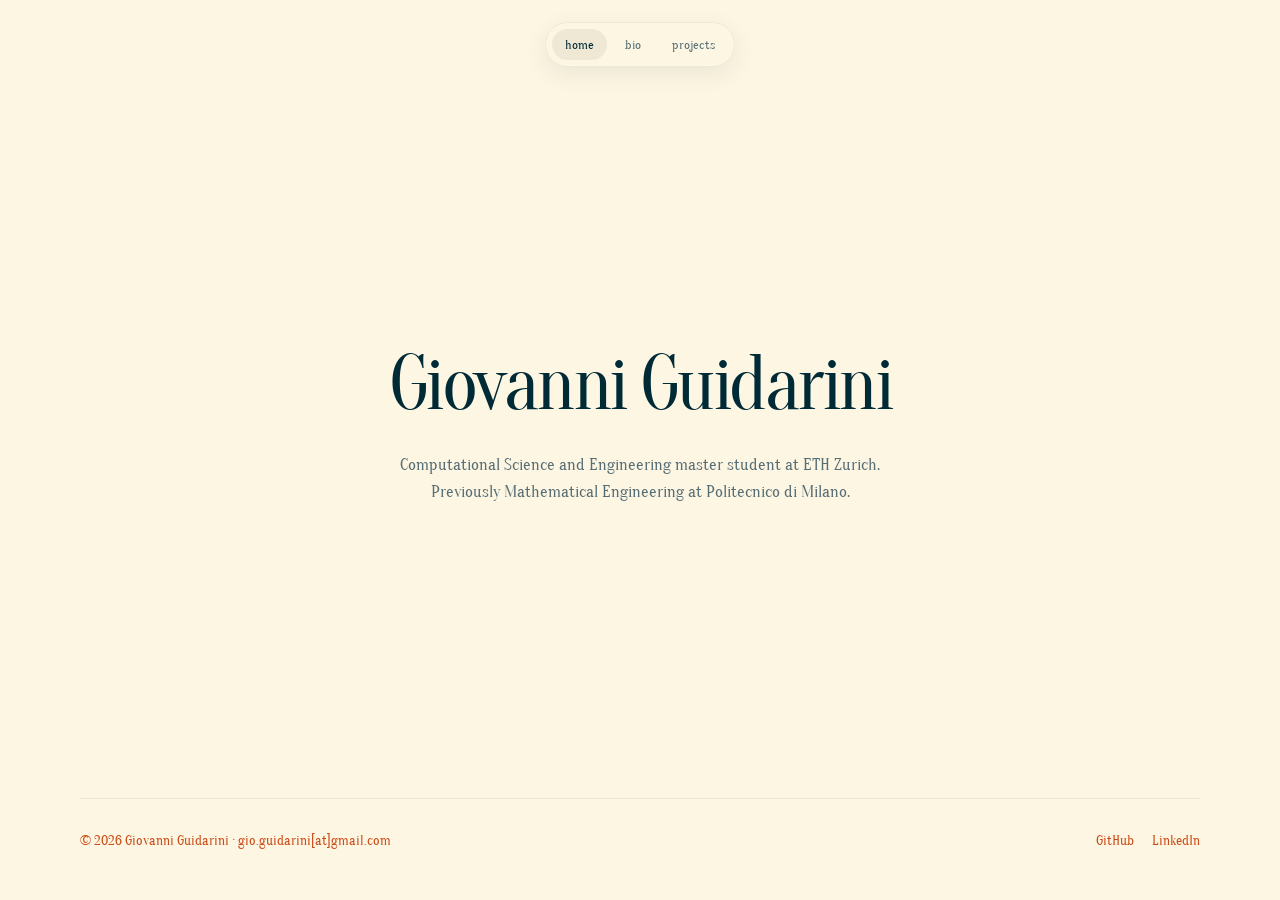
==== index.html @ 8b1a5777 "Update site favicon Co-authored-by: Copilot <223556219+Copilot@users.noreply.github.com>" ====
<!doctype html>
<html lang="en">
<head>
  <meta charset="utf-8">
  <meta name="viewport" content="width=device-width, initial-scale=1">
  <title>Giovanni Guidarini</title>
  <meta name="description" content="Computational Science and Engineering student at ETH Zurich">
  <meta name="author" content="Giovanni Guidarini">
  <link rel="canonical" href="https://gioguida.github.io/">
  <link rel="stylesheet" href="style.css">
  <link rel="icon" type="image/x-icon" href="favicon.ico?v=4">
</head>
<body class="home-page"><nav class="site-nav" aria-label="Main navigation"><a href="index.html" aria-current="page">home</a><a href="bio.html">bio</a><a href="projects.html">projects</a><a href="lecture-notes.html">lecture notes</a></nav>
<main class="page"><section class="profile-home"><div class="profile-copy"><h1>Giovanni Guidarini</h1><p class="description">Computational Science and Engineering master student at ETH Zurich. Previously Mathematical Engineering at Politecnico di Milano.</p></div></section></main>
<footer class="page footer"><span>© 2026 Giovanni Guidarini <span>·</span> gio.guidarini[at]gmail.com</span><span class="footer-links"><a href="https://github.com/gioguida" target="_blank" rel="noopener">GitHub</a><a href="https://www.linkedin.com/in/giovanni-guidarini/" target="_blank" rel="noopener">LinkedIn</a></span></footer></body></html>
---- style.css ----
@import url('https://fonts.googleapis.com/css2?family=Oranienbaum&display=swap');

:root {
  --base03: #002b36;
  --base01: #586e75;
  --base00: #657b83;
  --base0: #839496;
  --base2: #eee8d5;
  --base3: #fdf6e3;
  --yellow: #b58900;
  --orange: #cb4b16;
  --red: #dc322f;
  --cyan: #2aa198;
  --blue: #268bd2;
  --violet: #6c71c4;
  --color-background: #fdf6e3;
  --color-surface: rgba(255, 255, 255, .55);
  --color-text-primary: #002b36;
  --color-text-secondary: #657b83;
  --color-text-muted: #586e75;
  --color-accent: #268bd2;
  --color-border: #eee8d5;
  --shadow: 0 18px 48px rgba(0, 43, 54, .10);
  --font-display: "Oranienbaum", Didot, "Bodoni 72", "Times New Roman", serif;
  --font-text: "Oranienbaum", Iowan Old Style, Baskerville, Georgia, serif;
  --font-mono: ui-monospace, SFMono-Regular, Consolas, monospace;
  --font-weight-heading: 400;
  --font-size-body: 1.05rem;
  --font-size-small: .84rem;
  --page-max-width: 1120px;
  --page-gutter: 48px;
  --radius-card: 22px;
  --radius-control: 999px;
  --space-card: 27px;
  --space-grid: 18px;
  --space-section: 100px;
  --space-bio-section: 40px;
  --subpage-width: 930px;
  --bio-hero-width: 930px;
  --bio-photo-width: 370px;
  --bio-photo-mobile-width: clamp(96px, 28vw, 150px);
  --bio-photo-aspect-ratio: 9 / 10;
  --bio-photo-top-offset: -20px;
  --transition: .2s ease;
  --blur: 10px;
}

* { box-sizing: border-box; }
html { scroll-behavior: smooth; }
body {
  margin: 0;
  background: var(--base3);
  color: var(--base00);
  font-family: var(--font-text);
  font-size: var(--font-size-body);
  line-height: 1.58;
}
.home-page { height: 100svh; overflow: hidden; display: flex; flex-direction: column; }
.home-page main { flex: 1; min-height: 0; overflow: hidden; }
.home-page .footer { flex-shrink: 0; }
a { color: inherit; text-decoration: none; }
img { display: block; max-width: 100%; }

.site-nav {
  position: fixed; z-index: 10; top: 22px; left: 50vw; transform: translateX(-50%);
  display: flex; gap: 5px; padding: 6px;
  background: rgba(253, 246, 227, .88); border: 1px solid var(--base2);
  border-radius: 999px; box-shadow: 0 7px 25px rgba(0,43,54,.08);
  backdrop-filter: blur(10px);
}
.site-nav a { padding: 5px 13px; border-radius: 999px; font-size: .84rem; color: var(--base01); }
.site-nav a:hover, .site-nav a[aria-current="page"] { background: var(--base2); color: var(--base03); }
.site-nav a[href*="lecture-notes"] { display: none; }

.page { width: min(var(--page-max-width), calc(100% - var(--page-gutter))); margin: 0 auto; }
.hero { min-height: 100vh; display: grid; grid-template-columns: 1.08fr .92fr; align-items: center; gap: 9%; padding: 100px 0 70px; }
.profile-home { height: 100%; min-height: 0; display: grid; grid-template-columns: 1fr; align-items: center; justify-items: center; padding: 90px 0 35px; }
.profile-copy { max-width: 560px; text-align: center; }
.profile-copy h1 { font-size: clamp(2.7rem, 6vw, 5.2rem); }
.description { max-width: 510px; margin: 28px auto 0; font-size: 1.08rem; color: var(--base01); }
.eyebrow { margin: 0 0 20px; color: var(--orange); font: 600 .8rem/1.2 var(--font-mono); letter-spacing: .14em; text-transform: uppercase; }
h1, h2, h3 { margin: 0; color: var(--base03); font-family: var(--font-display); font-weight: var(--font-weight-heading); letter-spacing: -.045em; line-height: .98; }
h1 { max-width: 680px; font-size: clamp(2.8rem, 6vw, 5.5rem); }
h2 { font-size: clamp(1.9rem, 3.8vw, 3.8rem); }
h3 { font-size: 1.3rem; letter-spacing: -.03em; line-height: 1.05; }
.lede { max-width: 580px; margin: 28px 0 0; font-size: 1.13rem; color: var(--base01); }
.accent { color: var(--blue); }
.portrait-frame { position: relative; max-width: 390px; justify-self: end; margin: 0; }
.home-page .portrait-frame { min-height: 0; max-height: 100%; }
.portrait-frame::before { content: none; }
.portrait-frame img { aspect-ratio: 4 / 5; width: 100%; object-fit: cover; object-position: 63% 70%; border-radius: 20px; }
.home-page .portrait-frame img { max-height: 100%; height: auto; }
.portrait-note { position: absolute; bottom: 24px; left: -42px; padding: 9px 14px; background: var(--base03); color: var(--base3); border-radius: 10px; font: .78rem var(--font-mono); transform: rotate(-5deg); }
.section { padding: 100px 0; }
.section-heading { display: flex; justify-content: space-between; align-items: end; gap: 24px; margin-bottom: 38px; }
.section-heading p { max-width: 420px; margin: 0; }
.muted { color: var(--base01); }
.grid { display: grid; grid-template-columns: repeat(3, 1fr); gap: var(--space-grid); }
.card { display: flex; flex-direction: column; min-height: 300px; padding: var(--space-card); background: var(--color-surface); border: 1px solid var(--color-border); border-radius: var(--radius-card); transition: transform var(--transition), box-shadow var(--transition); }
.card:hover { transform: translateY(-5px); box-shadow: var(--shadow); }
.card .meta { margin-bottom: 46px; color: var(--orange); font: .75rem var(--font-mono); }
.card p { margin: 13px 0 22px; }
.publication-list { border-top: 1px solid var(--base2); }
.publication { display: block; padding: 28px 4px; border-bottom: 1px solid var(--base2); }
.publication:hover h2 { color: var(--blue); }
.publication h2 { margin-bottom: 10px; font-size: 1.55rem; }
.publication p { max-width: 620px; margin: 0 0 10px; }
.tag { display: inline-block; margin: 3px 4px 0 0; padding: 4px 9px; border-radius: 999px; background: var(--base2); color: var(--base01); font-size: .76rem; }
.split { display: grid; grid-template-columns: .8fr 1.2fr; gap: 12%; align-items: start; }
.about-list { display: grid; gap: 12px; margin: 0; padding: 0; list-style: none; }
.about-list li { padding: 18px 0; border-top: 1px solid var(--base2); }
.about-list strong { display: block; color: var(--base03); }
.footer { display: flex; justify-content: space-between; align-items: center; gap: 24px; padding: 32px 0 48px; border-top: 1px solid var(--base2); font-size: .85rem; }
.footer-links { display: flex; gap: 18px; color: var(--base01); }
.footer-links a:hover { color: var(--blue); }
.footer span { color: var(--orange); }

.subpage { max-width: var(--subpage-width); padding: 160px 0 90px; }
.bio-page { padding-left: 8px; }
.subpage .intro { max-width: 730px; margin-bottom: 60px; }
.project-art { height: 165px; margin: -27px -27px 25px; padding: 20px; overflow: hidden; border-radius: 21px 21px 0 0; background: var(--base2); }
.art-one { background: linear-gradient(135deg, #eee8d5 0 52%, #b58900 52%); }
.art-two { background: linear-gradient(145deg, #dbe9e5 0 48%, #2aa198 48% 75%, #002b36 75%); }
.art-three { background: linear-gradient(135deg, #f6e2d7, #cb4b16 62%, #dc322f); }
.mini-window { width: 74%; height: 100%; padding: 15px; background: rgba(253,246,227,.88); border-radius: 11px; box-shadow: 0 8px 18px rgba(0,43,54,.13); }
.mini-line { height: 6px; margin: 8px 0; border-radius: 4px; background: var(--base0); opacity: .65; }
.mini-line.short { width: 55%; background: var(--blue); }
.detail-hero { display: grid; grid-template-columns: .95fr 1.05fr; gap: 8%; align-items: center; margin-bottom: 65px; }
.detail-hero--text-only { grid-template-columns: 1fr; }
.detail-hero h1 { font-size: clamp(2.4rem, 4.3vw, 4.2rem); }
.detail-hero p { font-size: 1.1rem; }
.project-image { min-height: 340px; border-radius: 24px; box-shadow: var(--shadow); }
.project-photo { width: 100%; height: 340px; object-fit: cover; }
.protein-structure { object-fit: contain; background: #000; }
img[src*="aise/comparative-loss-landscapes"] { object-fit: contain; background: var(--base3); }
.detail-body { display: grid; grid-template-columns: 1.35fr .65fr; gap: 12%; }
.detail-body h2 { font-size: 1.7rem; margin-bottom: 18px; }
.detail-body p { max-width: 680px; }
.side-note { align-self: start; height: fit-content; padding: 22px; background: var(--base2); border-radius: 18px; }
.side-note p { margin: 8px 0; font-size: .9rem; }
.download { display: inline-block; margin-top: 18px; padding: 11px 16px; background: var(--base03); color: var(--base3); border-radius: 10px; font-size: .86rem; }
.download:hover { background: var(--blue); }
.download:focus-visible, .site-nav a:focus-visible { outline: 2px solid var(--blue); outline-offset: 3px; }
.report-download { margin-left: 12px; }
.empty-state { padding: 28px 4px; border-top: 1px solid var(--color-border); border-bottom: 1px solid var(--color-border); }

.bio-hero { display: grid; max-width: var(--bio-hero-width); grid-template-columns: minmax(0, 1fr) min(40%, var(--bio-photo-width)); gap: var(--space-bio-section); align-items: start; margin-bottom: var(--space-bio-section); }
.bio-intro h2 { margin-top: 16px; font-size: 1.35rem; line-height: 1.2; letter-spacing: -.02em; }
.bio-facts { max-width: 450px; margin: 38px 0 12px; border-top: 1px solid var(--color-border); }
.bio-facts div { display: grid; grid-template-columns: 110px 1fr; gap: 16px; padding: 15px 0; border-bottom: 1px solid var(--color-border); }
.bio-facts dt { color: var(--base01); }
.bio-facts dd { margin: 0; color: var(--base03); }
.bio-photo { width: 100%; height: auto; margin-top: var(--bio-photo-top-offset); aspect-ratio: var(--bio-photo-aspect-ratio); object-fit: cover; object-position: center 35%; border-radius: var(--radius-card); box-shadow: var(--shadow); }
.bio-section { margin-bottom: var(--space-bio-section); }
.bio-section:last-child { margin-bottom: 0; }
.bio-section h2 { margin-bottom: 30px; font-size: clamp(1.9rem, 3.8vw, 3.8rem); }
.cv-list { margin: 0; padding: 0; list-style: none; border-top: 1px solid var(--color-border); }
.cv-entry { display: grid; grid-template-columns: minmax(135px, .3fr) 1fr; gap: var(--space-grid); padding: 24px 0; border-bottom: 1px solid var(--color-border); }
.cv-entry-date { padding-top: 3px; color: var(--orange); font: .78rem/1.5 var(--font-mono); }
.cv-entry h3 { font-size: 1.55rem; }
.cv-entry p { margin: 7px 0 0; color: var(--base03); }
.cv-entry .muted { display: block; margin-top: 3px; }

@media (max-width: 760px) {
  .page { width: min(100% - 30px, 600px); }
  .site-nav { top: 12px; }
  .site-nav a { padding: 5px 9px; font-size: .73rem; }
  .hero, .profile-home, .split, .detail-hero, .detail-body { grid-template-columns: 1fr; gap: 48px; }
  .hero { padding-top: 125px; }
  .profile-home { height: 100%; gap: 20px; padding-top: 105px; padding-bottom: 25px; }
  .profile-copy h1 { font-size: clamp(2.5rem, 11vw, 3.8rem); }
  .description { margin-top: 18px; font-size: .98rem; }
  .portrait-frame { width: min(100%, 330px); max-height: 45svh; justify-self: center; }
  .portrait-frame img { max-height: 45svh; object-fit: cover; }
  .grid { grid-template-columns: 1fr; }
  .section { padding: 65px 0; }
  .section-heading { display: block; }
  .section-heading p { margin-top: 18px; }
  .subpage { padding-top: 130px; }
  .bio-hero { grid-template-columns: 1fr; gap: 18px; align-items: start; }
  .bio-facts { margin-top: 22px; }
  .bio-facts div { grid-template-columns: 1fr; gap: 0; padding: 9px 0; }
  .bio-photo { width: min(100%, 220px); margin-top: 18px; }
  .cv-entry { grid-template-columns: 1fr; gap: 7px; }
  .footer { align-items: flex-start; flex-direction: column; gap: 12px; }
}
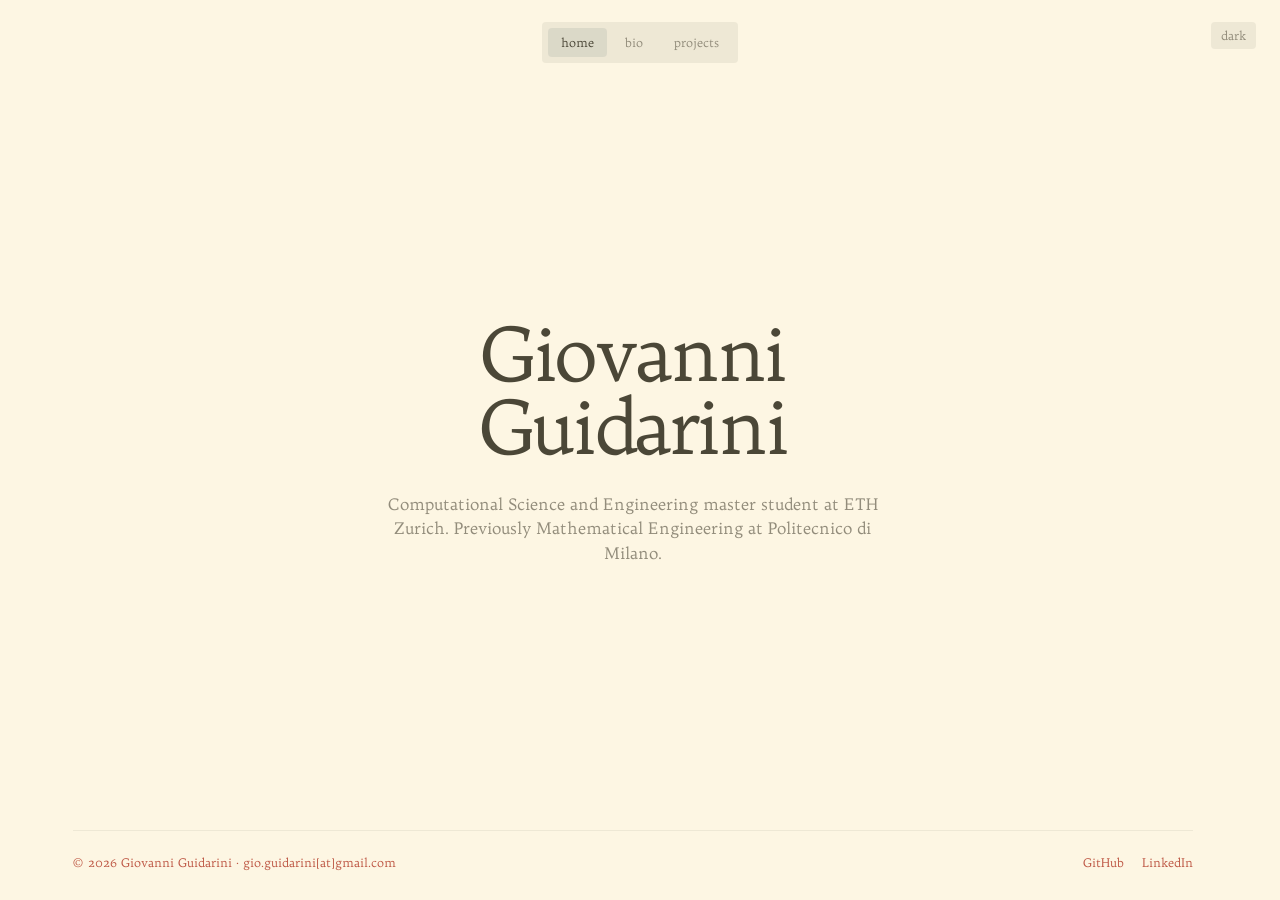
==== commit 0c7df765: "add dark more and restyle" ====
--- a/index.html
+++ b/index.html
@@ -8,8 +8,9 @@
   <meta name="author" content="Giovanni Guidarini">
   <link rel="canonical" href="https://gioguida.github.io/">
   <link rel="stylesheet" href="style.css">
-  <link rel="icon" type="image/x-icon" href="favicon.ico?v=4">
+  <link rel="icon" type="image/x-icon" href="favicon.ico?v=5">
+  <script src="theme.js" defer></script>
 </head>
-<body class="home-page"><nav class="site-nav" aria-label="Main navigation"><a href="index.html" aria-current="page">home</a><a href="bio.html">bio</a><a href="projects.html">projects</a><a href="lecture-notes.html">lecture notes</a></nav>
+<body class="home-page"><nav class="site-nav" aria-label="Main navigation"><a href="index.html" aria-current="page">home</a><a href="bio.html">bio</a><a href="projects.html">projects</a><a href="lecture-notes.html">lecture notes</a></nav><button class="theme-toggle" type="button" aria-label="Switch to dark mode" aria-pressed="false">dark</button>
 <main class="page"><section class="profile-home"><div class="profile-copy"><h1>Giovanni Guidarini</h1><p class="description">Computational Science and Engineering master student at ETH Zurich. Previously Mathematical Engineering at Politecnico di Milano.</p></div></section></main>
 <footer class="page footer"><span>© 2026 Giovanni Guidarini <span>·</span> gio.guidarini[at]gmail.com</span><span class="footer-links"><a href="https://github.com/gioguida" target="_blank" rel="noopener">GitHub</a><a href="https://www.linkedin.com/in/giovanni-guidarini/" target="_blank" rel="noopener">LinkedIn</a></span></footer></body></html>
--- a/style.css
+++ b/style.css
@@ -1,52 +1,73 @@
-@import url('https://fonts.googleapis.com/css2?family=Oranienbaum&display=swap');
+@import url('https://fonts.googleapis.com/css2?family=Trykker&display=swap');
 
 :root {
-  --base03: #002b36;
-  --base01: #586e75;
-  --base00: #657b83;
+  --base03: #4b4737;
+  --base01: #928c7b;
+  --base00: #4b4737;
   --base0: #839496;
   --base2: #eee8d5;
   --base3: #fdf6e3;
   --yellow: #b58900;
-  --orange: #cb4b16;
+  --orange: #be5845;
   --red: #dc322f;
   --cyan: #2aa198;
   --blue: #268bd2;
   --violet: #6c71c4;
   --color-background: #fdf6e3;
   --color-surface: rgba(255, 255, 255, .55);
-  --color-text-primary: #002b36;
-  --color-text-secondary: #657b83;
-  --color-text-muted: #586e75;
+  --color-text-primary: #4b4737;
+  --color-text-secondary: #4b4737;
+  --color-text-muted: #928c7b;
   --color-accent: #268bd2;
   --color-border: #eee8d5;
+  --download-button: #e6d9b4;
   --shadow: 0 18px 48px rgba(0, 43, 54, .10);
-  --font-display: "Oranienbaum", Didot, "Bodoni 72", "Times New Roman", serif;
-  --font-text: "Oranienbaum", Iowan Old Style, Baskerville, Georgia, serif;
+  --font-display: "Trykker", Didot, "Bodoni 72", "Times New Roman", serif;
+  --font-text: "Trykker", Iowan Old Style, Baskerville, Georgia, serif;
   --font-mono: ui-monospace, SFMono-Regular, Consolas, monospace;
   --font-weight-heading: 400;
+  --font-scale: 90%;
   --font-size-body: 1.05rem;
   --font-size-small: .84rem;
   --page-max-width: 1120px;
   --page-gutter: 48px;
-  --radius-card: 22px;
-  --radius-control: 999px;
+  --radius-card: 6px;
+  --radius-control: 4px;
   --space-card: 27px;
   --space-grid: 18px;
   --space-section: 100px;
-  --space-bio-section: 40px;
+  --space-bio-section: 24px;
   --subpage-width: 930px;
   --bio-hero-width: 930px;
-  --bio-photo-width: 370px;
+  --bio-photo-width: 290px;
   --bio-photo-mobile-width: clamp(96px, 28vw, 150px);
   --bio-photo-aspect-ratio: 9 / 10;
-  --bio-photo-top-offset: -20px;
+  --bio-photo-top-offset: 0;
+  --bio-photo-fixed-top: 160px;
   --transition: .2s ease;
   --blur: 10px;
 }
 
+[data-theme="dark"] {
+  --base03: #fdf6e3;
+  --base01: #93a1a1;
+  --base00: #839496;
+  --base0: #657b83;
+  --base2: #35203a;
+  --base3: #231727;
+  --color-background: #231727;
+  --color-surface: rgba(53, 32, 58, .72);
+  --color-text-primary: #fdf6e3;
+  --color-text-secondary: #839496;
+  --color-text-muted: #93a1a1;
+  --color-border: #4b3150;
+  --download-button: #35203a;
+  --orange: #b4a7b7;
+  --shadow: 0 18px 48px rgba(0, 0, 0, .24);
+}
+
 * { box-sizing: border-box; }
-html { scroll-behavior: smooth; }
+html { scroll-behavior: smooth; font-size: var(--font-scale); scrollbar-gutter: stable; }
 body {
   margin: 0;
   background: var(--base3);
@@ -58,19 +79,26 @@
 .home-page { height: 100svh; overflow: hidden; display: flex; flex-direction: column; }
 .home-page main { flex: 1; min-height: 0; overflow: hidden; }
 .home-page .footer { flex-shrink: 0; }
+body:not(.home-page) { min-height: 100svh; display: flex; flex-direction: column; }
+body:not(.home-page) main { flex: 1; }
 a { color: inherit; text-decoration: none; }
 img { display: block; max-width: 100%; }
 
 .site-nav {
   position: fixed; z-index: 10; top: 22px; left: 50vw; transform: translateX(-50%);
   display: flex; gap: 5px; padding: 6px;
-  background: rgba(253, 246, 227, .88); border: 1px solid var(--base2);
-  border-radius: 999px; box-shadow: 0 7px 25px rgba(0,43,54,.08);
+  background: var(--base2); border: none;
+  border-radius: var(--radius-control); box-shadow: none;
   backdrop-filter: blur(10px);
 }
-.site-nav a { padding: 5px 13px; border-radius: 999px; font-size: .84rem; color: var(--base01); }
-.site-nav a:hover, .site-nav a[aria-current="page"] { background: var(--base2); color: var(--base03); }
+.site-nav a { padding: 5px 13px; border-radius: var(--radius-control); font-size: .84rem; color: var(--base01); }
+.site-nav a:hover, .site-nav a[aria-current="page"] { background: rgba(0, 43, 54, .08); color: var(--base03); }
 .site-nav a[href*="lecture-notes"] { display: none; }
+.theme-toggle { position: fixed; z-index: 11; top: 22px; right: 24px; padding: 6px 10px; border: 0; border-radius: var(--radius-control); background: var(--base2); color: var(--base01); font: .84rem var(--font-text); cursor: pointer; }
+.theme-toggle:hover, .theme-toggle:focus-visible { background: var(--base0); color: var(--base03); }
+[data-theme="dark"] .theme-toggle { background: var(--base2); color: var(--base03); }
+[data-theme="dark"] .theme-toggle:hover, [data-theme="dark"] .theme-toggle:focus-visible, [data-theme="dark"] .download:hover { background: var(--base0); color: var(--base03); }
+[data-theme="dark"] .site-nav a:hover, [data-theme="dark"] .site-nav a[aria-current="page"] { background: rgba(253, 246, 227, .12); }
 
 .page { width: min(var(--page-max-width), calc(100% - var(--page-gutter))); margin: 0 auto; }
 .hero { min-height: 100vh; display: grid; grid-template-columns: 1.08fr .92fr; align-items: center; gap: 9%; padding: 100px 0 70px; }
@@ -88,7 +116,7 @@
 .portrait-frame { position: relative; max-width: 390px; justify-self: end; margin: 0; }
 .home-page .portrait-frame { min-height: 0; max-height: 100%; }
 .portrait-frame::before { content: none; }
-.portrait-frame img { aspect-ratio: 4 / 5; width: 100%; object-fit: cover; object-position: 63% 70%; border-radius: 20px; }
+.portrait-frame img { aspect-ratio: 4 / 5; width: 100%; object-fit: cover; object-position: 63% 70%; border-radius: var(--radius-card); }
 .home-page .portrait-frame img { max-height: 100%; height: auto; }
 .portrait-note { position: absolute; bottom: 24px; left: -42px; padding: 9px 14px; background: var(--base03); color: var(--base3); border-radius: 10px; font: .78rem var(--font-mono); transform: rotate(-5deg); }
 .section { padding: 100px 0; }
@@ -110,7 +138,7 @@
 .about-list { display: grid; gap: 12px; margin: 0; padding: 0; list-style: none; }
 .about-list li { padding: 18px 0; border-top: 1px solid var(--base2); }
 .about-list strong { display: block; color: var(--base03); }
-.footer { display: flex; justify-content: space-between; align-items: center; gap: 24px; padding: 32px 0 48px; border-top: 1px solid var(--base2); font-size: .85rem; }
+.footer { display: flex; justify-content: space-between; align-items: center; gap: 16px; padding: 22px 0 28px; border-top: 1px solid var(--base2); font-size: .85rem; }
 .footer-links { display: flex; gap: 18px; color: var(--base01); }
 .footer-links a:hover { color: var(--blue); }
 .footer span { color: var(--orange); }
@@ -118,7 +146,7 @@
 .subpage { max-width: var(--subpage-width); padding: 160px 0 90px; }
 .bio-page { padding-left: 8px; }
 .subpage .intro { max-width: 730px; margin-bottom: 60px; }
-.project-art { height: 165px; margin: -27px -27px 25px; padding: 20px; overflow: hidden; border-radius: 21px 21px 0 0; background: var(--base2); }
+.project-art { height: 165px; margin: -27px -27px 25px; padding: 20px; overflow: hidden; border-radius: var(--radius-card) var(--radius-card) 0 0; background: var(--base2); }
 .art-one { background: linear-gradient(135deg, #eee8d5 0 52%, #b58900 52%); }
 .art-two { background: linear-gradient(145deg, #dbe9e5 0 48%, #2aa198 48% 75%, #002b36 75%); }
 .art-three { background: linear-gradient(135deg, #f6e2d7, #cb4b16 62%, #dc322f); }
@@ -129,47 +157,55 @@
 .detail-hero--text-only { grid-template-columns: 1fr; }
 .detail-hero h1 { font-size: clamp(2.4rem, 4.3vw, 4.2rem); }
 .detail-hero p { font-size: 1.1rem; }
-.project-image { min-height: 340px; border-radius: 24px; box-shadow: var(--shadow); }
+.project-image { min-height: 340px; border-radius: var(--radius-card); box-shadow: var(--shadow); }
 .project-photo { width: 100%; height: 340px; object-fit: cover; }
 .protein-structure { object-fit: contain; background: #000; }
 img[src*="aise/comparative-loss-landscapes"] { object-fit: contain; background: var(--base3); }
-.detail-body { display: grid; grid-template-columns: 1.35fr .65fr; gap: 12%; }
+[data-theme="dark"] .art-one { background: linear-gradient(135deg, #4b3150 0 52%, #b58900 52%); }
+[data-theme="dark"] .art-two { background: linear-gradient(145deg, #4b3150 0 48%, #2aa198 48% 75%, #231727 75%); }
+[data-theme="dark"] .art-three { background: linear-gradient(135deg, #4b3150, #cb4b16 62%, #dc322f); }
+[data-theme="dark"] .mini-window { background: rgba(35, 23, 39, .88); box-shadow: 0 8px 18px rgba(0, 0, 0, .24); }
+.detail-body { display: block; }
 .detail-body h2 { font-size: 1.7rem; margin-bottom: 18px; }
 .detail-body p { max-width: 680px; }
-.side-note { align-self: start; height: fit-content; padding: 22px; background: var(--base2); border-radius: 18px; }
-.side-note p { margin: 8px 0; font-size: .9rem; }
-.download { display: inline-block; margin-top: 18px; padding: 11px 16px; background: var(--base03); color: var(--base3); border-radius: 10px; font-size: .86rem; }
+.project-meta { display: flex; flex-wrap: wrap; gap: 24px 48px; margin-bottom: 42px; }
+.project-meta-item { min-width: 0; }
+.project-meta-item p { margin: 4px 0 0; font-size: .9rem; }
+.project-actions { display: flex; flex-wrap: wrap; gap: 12px; }
+.download { display: inline-block; margin-top: 18px; padding: 11px 16px; background: var(--download-button); color: var(--base03); border-radius: var(--radius-control); font-size: .86rem; }
 .download:hover { background: var(--blue); }
 .download:focus-visible, .site-nav a:focus-visible { outline: 2px solid var(--blue); outline-offset: 3px; }
 .report-download { margin-left: 12px; }
 .empty-state { padding: 28px 4px; border-top: 1px solid var(--color-border); border-bottom: 1px solid var(--color-border); }
 
-.bio-hero { display: grid; max-width: var(--bio-hero-width); grid-template-columns: minmax(0, 1fr) min(40%, var(--bio-photo-width)); gap: var(--space-bio-section); align-items: start; margin-bottom: var(--space-bio-section); }
-.bio-intro h2 { margin-top: 16px; font-size: 1.35rem; line-height: 1.2; letter-spacing: -.02em; }
-.bio-facts { max-width: 450px; margin: 38px 0 12px; border-top: 1px solid var(--color-border); }
-.bio-facts div { display: grid; grid-template-columns: 110px 1fr; gap: 16px; padding: 15px 0; border-bottom: 1px solid var(--color-border); }
+.bio-hero { position: relative; max-width: var(--bio-hero-width); margin-bottom: calc(var(--space-bio-section) + 15px); }
+.bio-intro, .bio-section { max-width: calc(60% - var(--space-bio-section)); }
+.bio-intro h2 { margin-top: 0; font-size: clamp(1.9rem, 3.8vw, 3.8rem); line-height: 1.2; letter-spacing: -.02em; }
+.bio-facts { display: grid; grid-template-columns: repeat(3, max-content); gap: 30px; margin: 15px 0 8px; }
+.bio-facts div { display: block; min-width: 0; }
 .bio-facts dt { color: var(--base01); }
 .bio-facts dd { margin: 0; color: var(--base03); }
-.bio-photo { width: 100%; height: auto; margin-top: var(--bio-photo-top-offset); aspect-ratio: var(--bio-photo-aspect-ratio); object-fit: cover; object-position: center 35%; border-radius: var(--radius-card); box-shadow: var(--shadow); }
+.bio-photo { position: fixed; z-index: 1; top: var(--bio-photo-fixed-top); right: 200px; width: min(40%, var(--bio-photo-width)); height: auto; aspect-ratio: var(--bio-photo-aspect-ratio); object-fit: cover; object-position: center 35%; border-radius: var(--radius-card); box-shadow: var(--shadow); }
 .bio-section { margin-bottom: var(--space-bio-section); }
 .bio-section:last-child { margin-bottom: 0; }
-.bio-section h2 { margin-bottom: 30px; font-size: clamp(1.9rem, 3.8vw, 3.8rem); }
-.cv-list { margin: 0; padding: 0; list-style: none; border-top: 1px solid var(--color-border); }
-.cv-entry { display: grid; grid-template-columns: minmax(135px, .3fr) 1fr; gap: var(--space-grid); padding: 24px 0; border-bottom: 1px solid var(--color-border); }
-.cv-entry-date { padding-top: 3px; color: var(--orange); font: .78rem/1.5 var(--font-mono); }
+.bio-section h2 { margin-bottom: 18px; font-size: clamp(2.1rem, 3.8vw, 3rem); }
+.cv-list { display: grid; gap: 12px; margin: 0; padding: 0; list-style: none; }
+.cv-entry { padding: 6px 0; }
 .cv-entry h3 { font-size: 1.55rem; }
-.cv-entry p { margin: 7px 0 0; color: var(--base03); }
-.cv-entry .muted { display: block; margin-top: 3px; }
+.cv-entry p { margin: 3px 0 0; color: var(--base03); }
+.cv-entry .muted { display: block; margin-top: 2px; }
 
 @media (max-width: 760px) {
   .page { width: min(100% - 30px, 600px); }
   .site-nav { top: 12px; }
+  .theme-toggle { top: 12px; right: 15px; }
   .site-nav a { padding: 5px 9px; font-size: .73rem; }
-  .hero, .profile-home, .split, .detail-hero, .detail-body { grid-template-columns: 1fr; gap: 48px; }
+  .hero, .profile-home, .split, .detail-hero { grid-template-columns: 1fr; gap: 48px; }
   .hero { padding-top: 125px; }
   .profile-home { height: 100%; gap: 20px; padding-top: 105px; padding-bottom: 25px; }
   .profile-copy h1 { font-size: clamp(2.5rem, 11vw, 3.8rem); }
   .description { margin-top: 18px; font-size: .98rem; }
+  .bio-facts { grid-template-columns: 1fr; gap: 10px; }
   .portrait-frame { width: min(100%, 330px); max-height: 45svh; justify-self: center; }
   .portrait-frame img { max-height: 45svh; object-fit: cover; }
   .grid { grid-template-columns: 1fr; }
@@ -177,10 +213,12 @@
   .section-heading { display: block; }
   .section-heading p { margin-top: 18px; }
   .subpage { padding-top: 130px; }
-  .bio-hero { grid-template-columns: 1fr; gap: 18px; align-items: start; }
+  .bio-hero { margin-bottom: var(--space-bio-section); }
+  .bio-intro, .bio-section { max-width: none; }
   .bio-facts { margin-top: 22px; }
-  .bio-facts div { grid-template-columns: 1fr; gap: 0; padding: 9px 0; }
-  .bio-photo { width: min(100%, 220px); margin-top: 18px; }
-  .cv-entry { grid-template-columns: 1fr; gap: 7px; }
-  .footer { align-items: flex-start; flex-direction: column; gap: 12px; }
-}
+  .bio-facts div { padding: 0; }
+  .bio-photo { position: static; width: min(100%, 220px); margin-top: 18px; }
+  .footer { flex-wrap: wrap; gap: 8px; padding: 18px 0 22px; font-size: .78rem; line-height: 1.3; }
+  .footer > span:first-child { min-width: 0; }
+  .footer-links { gap: 12px; margin-left: auto; }
+}
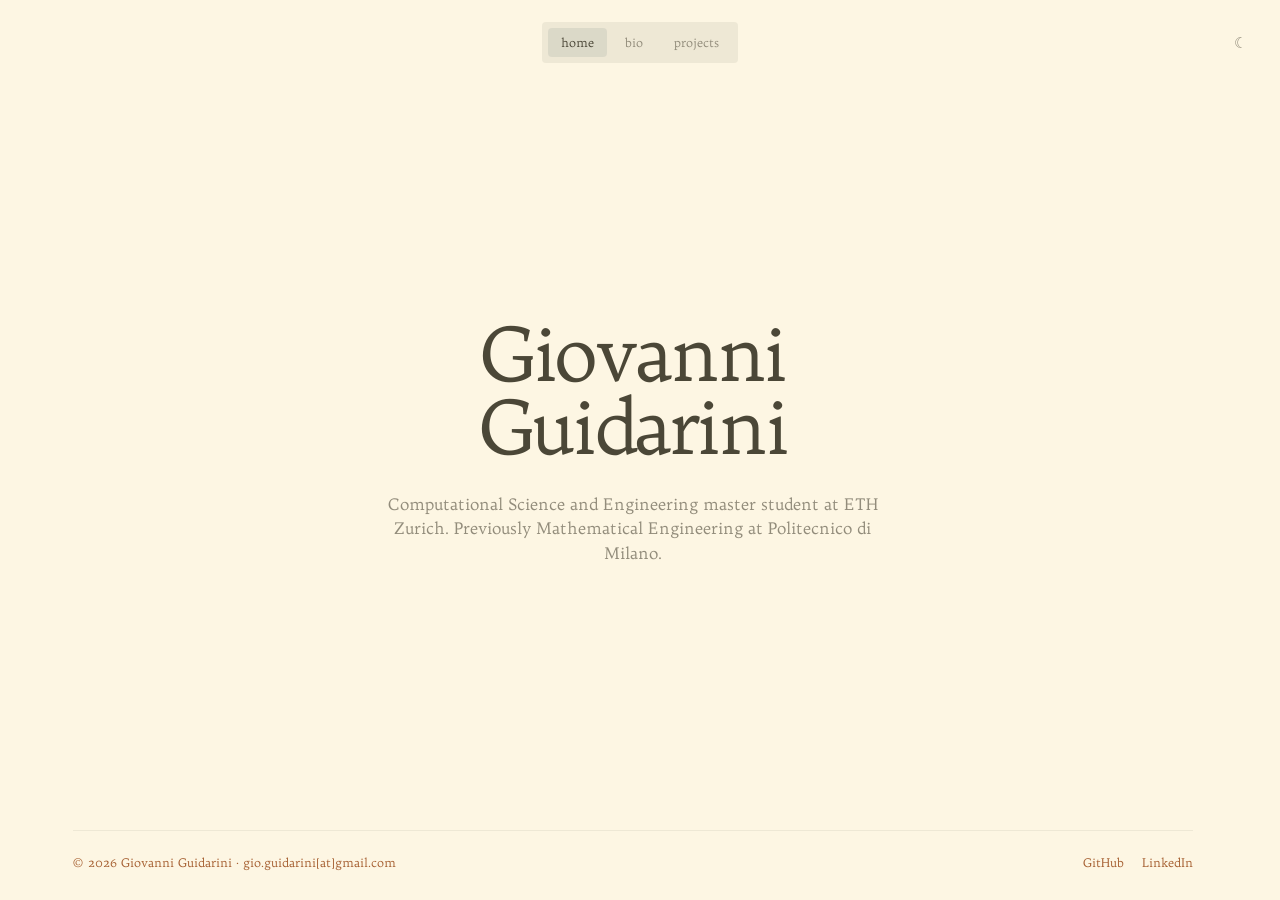
==== commit f633f0b6: "Improve theme controls and layout pipeline Co-authored-by: Copilot <223556219+Copilot@users.noreply." ====
--- a/index.html
+++ b/index.html
@@ -11,6 +11,6 @@
   <link rel="icon" type="image/x-icon" href="favicon.ico?v=5">
   <script src="theme.js" defer></script>
 </head>
-<body class="home-page"><nav class="site-nav" aria-label="Main navigation"><a href="index.html" aria-current="page">home</a><a href="bio.html">bio</a><a href="projects.html">projects</a><a href="lecture-notes.html">lecture notes</a></nav><button class="theme-toggle" type="button" aria-label="Switch to dark mode" aria-pressed="false">dark</button>
+<body class="home-page"><nav class="site-nav" aria-label="Main navigation"><a href="index.html" aria-current="page">home</a><a href="bio.html">bio</a><a href="projects.html">projects</a><a href="lecture-notes.html">lecture notes</a></nav><button class="theme-toggle" type="button" aria-label="Switch to dark mode" aria-pressed="false">☾</button>
 <main class="page"><section class="profile-home"><div class="profile-copy"><h1>Giovanni Guidarini</h1><p class="description">Computational Science and Engineering master student at ETH Zurich. Previously Mathematical Engineering at Politecnico di Milano.</p></div></section></main>
 <footer class="page footer"><span>© 2026 Giovanni Guidarini <span>·</span> gio.guidarini[at]gmail.com</span><span class="footer-links"><a href="https://github.com/gioguida" target="_blank" rel="noopener">GitHub</a><a href="https://www.linkedin.com/in/giovanni-guidarini/" target="_blank" rel="noopener">LinkedIn</a></span></footer></body></html>
--- a/style.css
+++ b/style.css
@@ -8,7 +8,7 @@
   --base2: #eee8d5;
   --base3: #fdf6e3;
   --yellow: #b58900;
-  --orange: #be5845;
+  --orange: #a66032;
   --red: #dc322f;
   --cyan: #2aa198;
   --blue: #268bd2;
@@ -44,12 +44,13 @@
   --bio-photo-aspect-ratio: 9 / 10;
   --bio-photo-top-offset: 0;
   --bio-photo-fixed-top: 160px;
+  --bio-photo-horizontal-bias: 70px;
   --transition: .2s ease;
   --blur: 10px;
 }
 
 [data-theme="dark"] {
-  --base03: #fdf6e3;
+  --base03: #d7c6dc;
   --base01: #93a1a1;
   --base00: #839496;
   --base0: #657b83;
@@ -57,7 +58,7 @@
   --base3: #231727;
   --color-background: #231727;
   --color-surface: rgba(53, 32, 58, .72);
-  --color-text-primary: #fdf6e3;
+  --color-text-primary: #d7c6dc;
   --color-text-secondary: #839496;
   --color-text-muted: #93a1a1;
   --color-border: #4b3150;
@@ -94,10 +95,10 @@
 .site-nav a { padding: 5px 13px; border-radius: var(--radius-control); font-size: .84rem; color: var(--base01); }
 .site-nav a:hover, .site-nav a[aria-current="page"] { background: rgba(0, 43, 54, .08); color: var(--base03); }
 .site-nav a[href*="lecture-notes"] { display: none; }
-.theme-toggle { position: fixed; z-index: 11; top: 22px; right: 24px; padding: 6px 10px; border: 0; border-radius: var(--radius-control); background: var(--base2); color: var(--base01); font: .84rem var(--font-text); cursor: pointer; }
-.theme-toggle:hover, .theme-toggle:focus-visible { background: var(--base0); color: var(--base03); }
-[data-theme="dark"] .theme-toggle { background: var(--base2); color: var(--base03); }
-[data-theme="dark"] .theme-toggle:hover, [data-theme="dark"] .theme-toggle:focus-visible, [data-theme="dark"] .download:hover { background: var(--base0); color: var(--base03); }
+.theme-toggle { position: fixed; z-index: 11; top: 26.5px; right: 24px; width: 32px; height: 32px; padding: 0; display: inline-flex; align-items: center; justify-content: center; border: 0; border-radius: 50%; background: transparent; color: var(--base01); font: 1.05rem/1 var(--font-text); cursor: pointer; }
+.theme-toggle:hover, .theme-toggle:focus-visible { background: transparent; color: var(--base03); }
+[data-theme="dark"] .theme-toggle { background: transparent; color: var(--base03); }
+[data-theme="dark"] .theme-toggle:hover, [data-theme="dark"] .theme-toggle:focus-visible, [data-theme="dark"] .download:hover { background: transparent; color: var(--base03); }
 [data-theme="dark"] .site-nav a:hover, [data-theme="dark"] .site-nav a[aria-current="page"] { background: rgba(253, 246, 227, .12); }
 
 .page { width: min(var(--page-max-width), calc(100% - var(--page-gutter))); margin: 0 auto; }
@@ -185,7 +186,7 @@
 .bio-facts div { display: block; min-width: 0; }
 .bio-facts dt { color: var(--base01); }
 .bio-facts dd { margin: 0; color: var(--base03); }
-.bio-photo { position: fixed; z-index: 1; top: var(--bio-photo-fixed-top); right: 200px; width: min(40%, var(--bio-photo-width)); height: auto; aspect-ratio: var(--bio-photo-aspect-ratio); object-fit: cover; object-position: center 35%; border-radius: var(--radius-card); box-shadow: var(--shadow); }
+.bio-photo { position: fixed; z-index: 1; top: var(--bio-photo-fixed-top); left: var(--bio-photo-left, auto); width: min(40%, var(--bio-photo-width)); height: auto; aspect-ratio: var(--bio-photo-aspect-ratio); object-fit: cover; object-position: center 35%; border-radius: var(--radius-card); box-shadow: var(--shadow); }
 .bio-section { margin-bottom: var(--space-bio-section); }
 .bio-section:last-child { margin-bottom: 0; }
 .bio-section h2 { margin-bottom: 18px; font-size: clamp(2.1rem, 3.8vw, 3rem); }
@@ -198,7 +199,7 @@
 @media (max-width: 760px) {
   .page { width: min(100% - 30px, 600px); }
   .site-nav { top: 12px; }
-  .theme-toggle { top: 12px; right: 15px; }
+  .theme-toggle { top: 16.5px; right: 15px; }
   .site-nav a { padding: 5px 9px; font-size: .73rem; }
   .hero, .profile-home, .split, .detail-hero { grid-template-columns: 1fr; gap: 48px; }
   .hero { padding-top: 125px; }
@@ -218,7 +219,7 @@
   .bio-facts { margin-top: 22px; }
   .bio-facts div { padding: 0; }
   .bio-photo { position: static; width: min(100%, 220px); margin-top: 18px; }
-  .footer { flex-wrap: wrap; gap: 8px; padding: 18px 0 22px; font-size: .78rem; line-height: 1.3; }
+  .footer { flex-direction: column; align-items: flex-start; gap: 8px; padding: 18px 0 22px; font-size: .78rem; line-height: 1.3; }
   .footer > span:first-child { min-width: 0; }
-  .footer-links { gap: 12px; margin-left: auto; }
-}
+  .footer-links { gap: 12px; margin-left: 0; }
+}
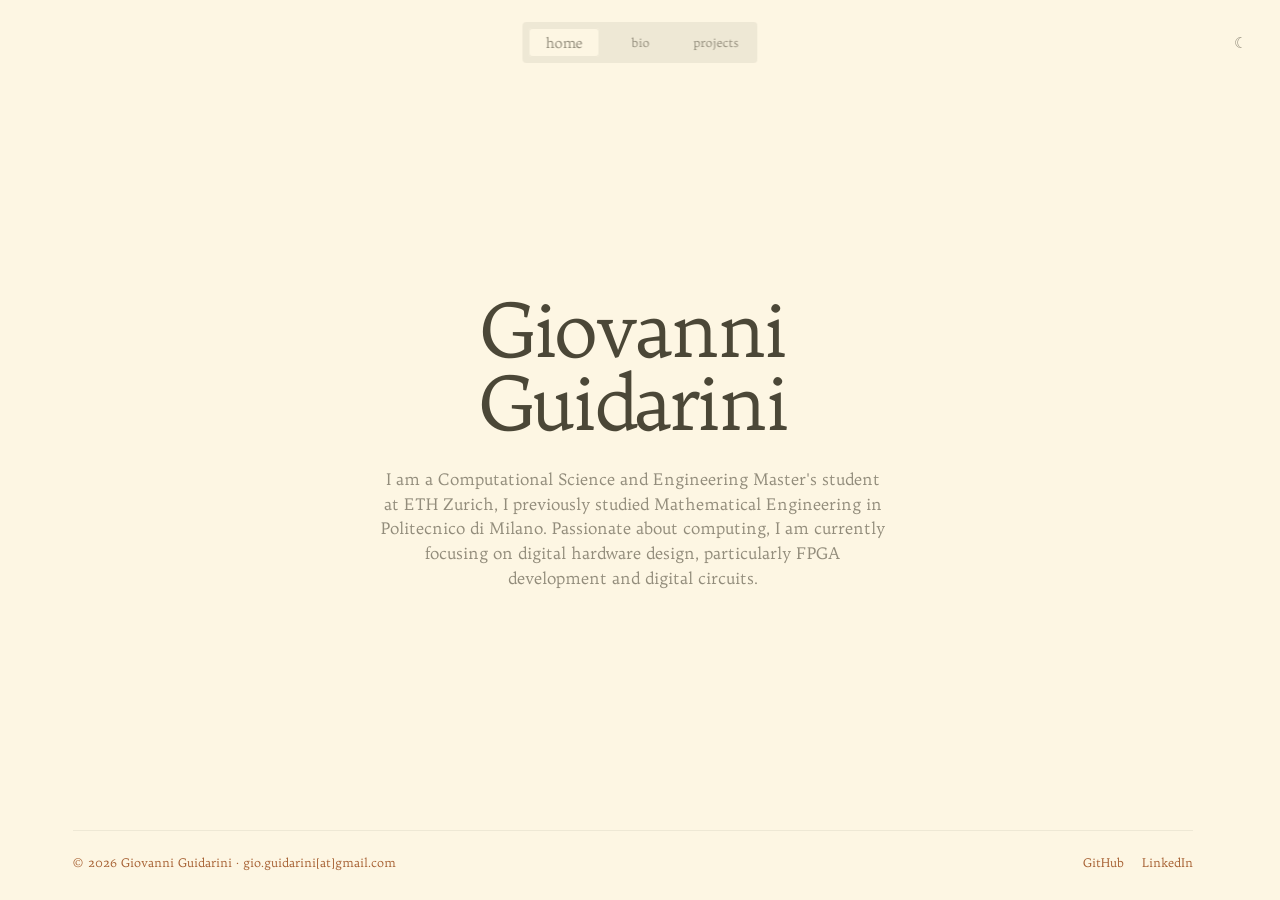
==== commit 1abb3f4d: "Update portfolio content and navigation behavior" ====
--- a/index.html
+++ b/index.html
@@ -6,11 +6,12 @@
   <title>Giovanni Guidarini</title>
   <meta name="description" content="Computational Science and Engineering student at ETH Zurich">
   <meta name="author" content="Giovanni Guidarini">
-  <link rel="canonical" href="https://gioguida.github.io/">
+  <link rel="canonical" href="https://giovanniguidarini.com/">
   <link rel="stylesheet" href="style.css">
   <link rel="icon" type="image/x-icon" href="favicon.ico?v=5">
   <script src="theme.js" defer></script>
+  <script src="page-transitions.js" defer></script>
 </head>
 <body class="home-page"><nav class="site-nav" aria-label="Main navigation"><a href="index.html" aria-current="page">home</a><a href="bio.html">bio</a><a href="projects.html">projects</a><a href="lecture-notes.html">lecture notes</a></nav><button class="theme-toggle" type="button" aria-label="Switch to dark mode" aria-pressed="false">☾</button>
-<main class="page"><section class="profile-home"><div class="profile-copy"><h1>Giovanni Guidarini</h1><p class="description">Computational Science and Engineering master student at ETH Zurich. Previously Mathematical Engineering at Politecnico di Milano.</p></div></section></main>
+<main class="page"><section class="profile-home"><div class="profile-copy"><h1>Giovanni Guidarini</h1><p class="description">I am a Computational Science and Engineering Master&#x27;s student at ETH Zurich, I previously studied Mathematical Engineering in Politecnico di Milano. Passionate about computing,  I am currently focusing on digital hardware design, particularly FPGA development and digital circuits.</p></div></section></main>
 <footer class="page footer"><span>© 2026 Giovanni Guidarini <span>·</span> gio.guidarini[at]gmail.com</span><span class="footer-links"><a href="https://github.com/gioguida" target="_blank" rel="noopener">GitHub</a><a href="https://www.linkedin.com/in/giovanni-guidarini/" target="_blank" rel="noopener">LinkedIn</a></span></footer></body></html>
--- a/style.css
+++ b/style.css
@@ -29,6 +29,7 @@
   --font-scale: 90%;
   --font-size-body: 1.05rem;
   --font-size-small: .84rem;
+  --project-title-line-height: 1.18;
   --page-max-width: 1120px;
   --page-gutter: 48px;
   --radius-card: 6px;
@@ -45,22 +46,29 @@
   --bio-photo-top-offset: 0;
   --bio-photo-fixed-top: 160px;
   --bio-photo-horizontal-bias: 70px;
+  --bio-photo-column-gap: 24px;
+  --bio-stack-breakpoint: 1000px;
   --transition: .2s ease;
+  --page-slide-duration: 520ms;
+  --page-slide-easing: cubic-bezier(.22, 1, .36, 1);
+  --nav-lens-scale: 1.12;
+  --footer-slide-duration: 170ms;
+  --footer-slide-easing: cubic-bezier(.55, 0, .8, .4);
   --blur: 10px;
 }
 
 [data-theme="dark"] {
   --base03: #d7c6dc;
-  --base01: #93a1a1;
-  --base00: #839496;
+  --base01: #a696aa;
+  --base00: #d7c6dc;
   --base0: #657b83;
   --base2: #35203a;
   --base3: #231727;
   --color-background: #231727;
   --color-surface: rgba(53, 32, 58, .72);
   --color-text-primary: #d7c6dc;
-  --color-text-secondary: #839496;
-  --color-text-muted: #93a1a1;
+  --color-text-secondary: #d7c6dc;
+  --color-text-muted: #a696aa;
   --color-border: #4b3150;
   --download-button: #35203a;
   --orange: #b4a7b7;
@@ -77,29 +85,37 @@
   font-size: var(--font-size-body);
   line-height: 1.58;
 }
-.home-page { height: 100svh; overflow: hidden; display: flex; flex-direction: column; }
+.home-page { height: 100svh; height: 100dvh; overflow: hidden; display: flex; flex-direction: column; }
 .home-page main { flex: 1; min-height: 0; overflow: hidden; }
 .home-page .footer { flex-shrink: 0; }
-body:not(.home-page) { min-height: 100svh; display: flex; flex-direction: column; }
+body:not(.home-page) { min-height: 100svh; min-height: 100dvh; display: flex; flex-direction: column; }
 body:not(.home-page) main { flex: 1; }
 a { color: inherit; text-decoration: none; }
 img { display: block; max-width: 100%; }
 
+.transition-stage { position: fixed; z-index: 5; inset: 0; overflow: hidden; background: var(--color-background); pointer-events: none; }
+.transition-track { display: flex; width: 200%; height: 100%; will-change: transform; }
+.transition-panel { position: relative; display: flex; flex: 0 0 50%; flex-direction: column; height: 100%; overflow: hidden; background: var(--color-background); }
+.transition-panel main { flex: 1; min-height: 0; overflow: hidden; }
+.transition-panel > .bio-photo { position: absolute; }
+
 .site-nav {
   position: fixed; z-index: 10; top: 22px; left: 50vw; transform: translateX(-50%);
-  display: flex; gap: 5px; padding: 6px;
+  display: grid; grid-auto-flow: column; grid-auto-columns: 1fr; gap: 5px; padding: 6px;
   background: var(--base2); border: none;
   border-radius: var(--radius-control); box-shadow: none;
   backdrop-filter: blur(10px);
 }
-.site-nav a { padding: 5px 13px; border-radius: var(--radius-control); font-size: .84rem; color: var(--base01); }
-.site-nav a:hover, .site-nav a[aria-current="page"] { background: rgba(0, 43, 54, .08); color: var(--base03); }
+.site-nav a { position: relative; z-index: 1; padding: 5px 13px; border-radius: var(--radius-control); font-size: .84rem; color: var(--base01); text-align: center; white-space: nowrap; }
+.site-nav .nav-label { display: inline-block; transform: scale(var(--lens-scale, 1)); transform-origin: center; }
+.site-nav a:hover, .site-nav a[aria-current="page"] { background: var(--color-background); }
+.site-nav.has-selector a:hover, .site-nav.has-selector a[aria-current="page"] { background: transparent; }
+.site-nav .nav-selector { position: absolute; z-index: 0; border-radius: var(--radius-control); background: var(--color-background); box-shadow: inset 0 0 0 1px var(--color-border); pointer-events: none; }
 .site-nav a[href*="lecture-notes"] { display: none; }
 .theme-toggle { position: fixed; z-index: 11; top: 26.5px; right: 24px; width: 32px; height: 32px; padding: 0; display: inline-flex; align-items: center; justify-content: center; border: 0; border-radius: 50%; background: transparent; color: var(--base01); font: 1.05rem/1 var(--font-text); cursor: pointer; }
 .theme-toggle:hover, .theme-toggle:focus-visible { background: transparent; color: var(--base03); }
 [data-theme="dark"] .theme-toggle { background: transparent; color: var(--base03); }
 [data-theme="dark"] .theme-toggle:hover, [data-theme="dark"] .theme-toggle:focus-visible, [data-theme="dark"] .download:hover { background: transparent; color: var(--base03); }
-[data-theme="dark"] .site-nav a:hover, [data-theme="dark"] .site-nav a[aria-current="page"] { background: rgba(253, 246, 227, .12); }
 
 .page { width: min(var(--page-max-width), calc(100% - var(--page-gutter))); margin: 0 auto; }
 .hero { min-height: 100vh; display: grid; grid-template-columns: 1.08fr .92fr; align-items: center; gap: 9%; padding: 100px 0 70px; }
@@ -156,12 +172,11 @@
 .mini-line.short { width: 55%; background: var(--blue); }
 .detail-hero { display: grid; grid-template-columns: .95fr 1.05fr; gap: 8%; align-items: center; margin-bottom: 65px; }
 .detail-hero--text-only { grid-template-columns: 1fr; }
-.detail-hero h1 { font-size: clamp(2.4rem, 4.3vw, 4.2rem); }
+.detail-hero h1 { font-size: clamp(2.4rem, 4.3vw, 4.2rem); line-height: var(--project-title-line-height); }
 .detail-hero p { font-size: 1.1rem; }
 .project-image { min-height: 340px; border-radius: var(--radius-card); box-shadow: var(--shadow); }
 .project-photo { width: 100%; height: 340px; object-fit: cover; }
 .protein-structure { object-fit: contain; background: #000; }
-img[src*="aise/comparative-loss-landscapes"] { object-fit: contain; background: var(--base3); }
 [data-theme="dark"] .art-one { background: linear-gradient(135deg, #4b3150 0 52%, #b58900 52%); }
 [data-theme="dark"] .art-two { background: linear-gradient(145deg, #4b3150 0 48%, #2aa198 48% 75%, #231727 75%); }
 [data-theme="dark"] .art-three { background: linear-gradient(135deg, #4b3150, #cb4b16 62%, #dc322f); }
@@ -182,8 +197,8 @@
 .bio-hero { position: relative; max-width: var(--bio-hero-width); margin-bottom: calc(var(--space-bio-section) + 15px); }
 .bio-intro, .bio-section { max-width: calc(60% - var(--space-bio-section)); }
 .bio-intro h2 { margin-top: 0; font-size: clamp(1.9rem, 3.8vw, 3.8rem); line-height: 1.2; letter-spacing: -.02em; }
-.bio-facts { display: grid; grid-template-columns: repeat(3, max-content); gap: 30px; margin: 15px 0 8px; }
-.bio-facts div { display: block; min-width: 0; }
+.bio-facts { display: grid; grid-template-columns: repeat(3, minmax(0, 1fr)); gap: 30px; margin: 15px 0 8px; }
+.bio-facts div { display: block; min-width: 0; overflow-wrap: anywhere; }
 .bio-facts dt { color: var(--base01); }
 .bio-facts dd { margin: 0; color: var(--base03); }
 .bio-photo { position: fixed; z-index: 1; top: var(--bio-photo-fixed-top); left: var(--bio-photo-left, auto); width: min(40%, var(--bio-photo-width)); height: auto; aspect-ratio: var(--bio-photo-aspect-ratio); object-fit: cover; object-position: center 35%; border-radius: var(--radius-card); box-shadow: var(--shadow); }
@@ -195,6 +210,11 @@
 .cv-entry h3 { font-size: 1.55rem; }
 .cv-entry p { margin: 3px 0 0; color: var(--base03); }
 .cv-entry .muted { display: block; margin-top: 2px; }
+
+@media (max-width: 1000px) {
+  .bio-intro, .bio-section { max-width: none; }
+  .bio-photo { position: static; width: min(100%, var(--bio-photo-width)); margin-top: var(--space-bio-section); }
+}
 
 @media (max-width: 760px) {
   .page { width: min(100% - 30px, 600px); }
